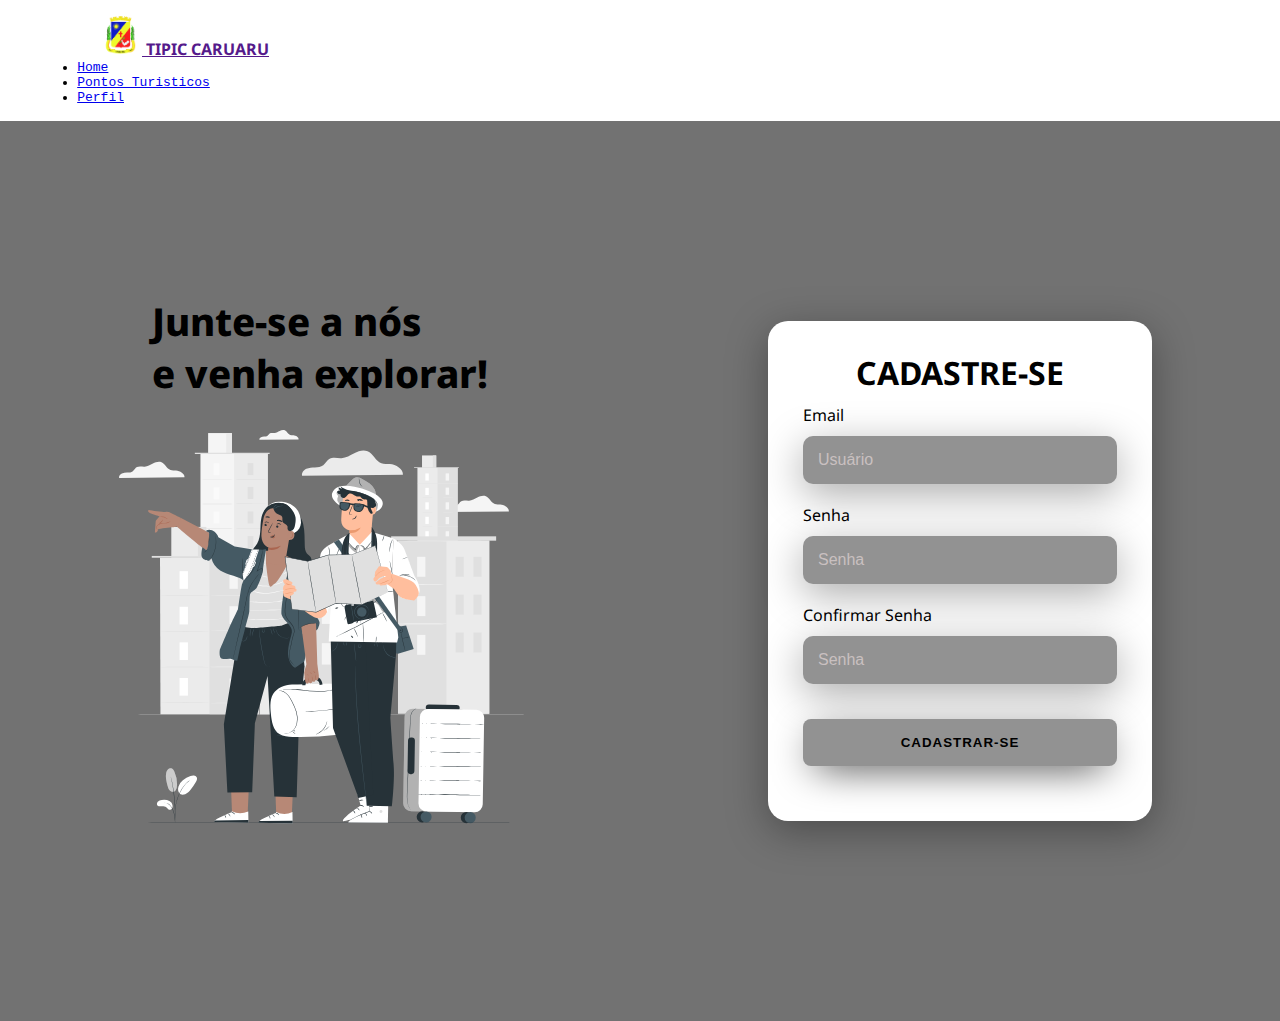
==== login.html @ 994e9a52 "fix das paginas" ====
<!DOCTYPE html>
<html lang="en">
<head>
    <meta charset="UTF-8">
    <meta name="viewport" content="width=device-width, initial-scale=1.0">
    <link rel="stylesheet" href="style.css">
    <link href="https://cdn.jsdelivr.net/npm/bootstrap@5.3.2/dist/css/bootstrap.min.css" rel="stylesheet" integrity="sha384-T3c6CoIi6uLrA9TneNEoa7RxnatzjcDSCmG1MXxSR1GAsXEV/Dwwykc2MPK8M2HN" crossorigin="anonymous">
    <link rel="stylesheet" href="./Css/geral.css">
    <link rel="stylesheet" href="../Css/geral.css">
    <link rel="stylesheet" href="../Css/login.css">
    <nav class="navbar navbar-expand-lg " id="navbar">
        <div class="conteiner-fluid">
            <ul class="navbar-nav navbar-brand"> 
            <a href="" class="nav-link" class="" id="linklogo">
                <img  src="./Assets/img/logo.png" alt="" id="logo">
                <strong>TIPIC CARUARU</strong>
            </a> 
            <li class="nav-item  linkHome" id="link">
                <a href="../index.html" class="nav-link">Home</a>
            </li>
            <li class="nav-item" id="link">
                <a href="./pturisticos.html" class="nav-link">Pontos Turisticos</a>
            </li>
        
            </li>
            <li class="nav-item" id="link">
                <a href="./login.html" class="nav-link">Perfil</a>
            </li>
            </ul>
        </div>
    </nav>
    <title>Cadastro</title>
</head>
<body>
    
<div class= "main-login">
    <div class="left-login">
        <h1>Junte-se a nós<br>e venha explorar!</h1>
        <img src="turistas.svg" class="left-login-image" alt="Turistas animação">
    </div>
    <div class="right-login">
        <div class="card-login">
            <h1>Cadastre-se</h1>
           <div class="textfield">
             <label for="usuario">Email</label>
             <input type="text" name="usuario" placeholder="Usuário">
           </div>
           <div class="textfield">
            <label for="senha">Senha</label>
            <input type="password" name="senha" placeholder="Senha">
         </div>
         <div class="textfield">
            <label for="senha">Confirmar Senha</label>
            <input type="password" name="senha" placeholder="Senha">
         </div>
         <button class="btn-login">Cadastrar-se</button>
       </div>
    </div>
</div>
</body>
</html>
---- Css/geral.css ----
#logo{
    width:40px;
    margin-left: 5%;
}

#conteiner{
    width:100% ;
}

#link{
    margin: auto 3%;          /*CSS BARRA NAV*/
    font-family: monospace;
}

#linklogo{
    padding-right: 10%;
}

.navbar-toggler{
    float: right;
}

/*-------------------------------------------------------------------*/

#corpo{
    background-color: #f1f1f1;
    width: 100%;
    height: 1000px;
    margin: 0;                                        /*CSS CONTEUDO*/
}


#carouselExampleFade{
    text-align: center;
    margin-top: 9%;
}

#titleIntroducao{
    margin-top: 8%;
    margin-left: 2%;
    font-family: Comic Sans MS, Comic Sans, cursive;
}

#introducao{
    margin-left: 2%;
    font-family: monospace;
    font-size: 20pt;
    margin-top: 2%;
}

body{
    overflow:hidden ;
}

#cont1{
    padding-left: 2%;
    padding-right: 3%;
}
---- Css/geral.css ----
#logo{
    width:40px;
    margin-left: 5%;
}

#conteiner{
    width:100% ;
}

#link{
    margin: auto 3%;          /*CSS BARRA NAV*/
    font-family: monospace;
}

#linklogo{
    padding-right: 10%;
}

.navbar-toggler{
    float: right;
}

/*-------------------------------------------------------------------*/

#corpo{
    background-color: #f1f1f1;
    width: 100%;
    height: 1000px;
    margin: 0;                                        /*CSS CONTEUDO*/
}


#carouselExampleFade{
    text-align: center;
    margin-top: 9%;
}

#titleIntroducao{
    margin-top: 8%;
    margin-left: 2%;
    font-family: Comic Sans MS, Comic Sans, cursive;
}

#introducao{
    margin-left: 2%;
    font-family: monospace;
    font-size: 20pt;
    margin-top: 2%;
}

body{
    overflow:hidden ;
}

#cont1{
    padding-left: 2%;
    padding-right: 3%;
}
---- Css/login.css ----
@import url('https://fonts.googleapis.com/css2?family=Noto+Sans:wght@400;700&display=swap');


body {
    margin: 0;
    font-family: 'Noto Sans', sans-serif;
}

body * {
    box-sizing: border-box;
}

.main-login{
      width: 100vw;
      height: 100vh;
      background: #727272;
      display: flex;
      justify-content: center;
      align-items: center;
}

.left-login{
    width: 50vw;
    height: 100vh;
    display: flex;
    justify-content: center;
    align-items: center;
    flex-direction: column;
    

}

.left-login > h1 {
    font-size: 3vw;
    color: rgb(0, 0, 0);
    font-weight: 800;
    margin: 0;
    
}

.left-login-image{
    width: 35vw;
}

.right-login{
    width: 50vw;
    height: 100vh;
    display: flex;
    justify-content: center;
    align-items: center;
}

.card-login{
    width: 60%;
    display: flex;
    justify-content: center;
    align-items: center;
    flex-direction: column;
    padding: 30px 35px;
    background: #ffffff;
    border-radius: 20px;
    box-shadow: 0px 10px 40px #00000056;
    
}

.card-login > h1 {
    color: rgb(0, 0, 0);
    font-weight: 700;
    margin: 0;
    text-transform: uppercase;
}

.textfield{
    width: 100%;
    display: flex;
    flex-direction: column;
    align-items: flex-start;
    justify-content: center;
    margin: 10px 0px;
}

.textfield > input{
    width: 100%;
    border: none;
    border-radius: 10px;
    padding: 15px;
    background: rgb(146, 146, 146);
    color: black;
    font-size: 12pt;
    box-shadow: 0px 10px 40px #00000056;
    outline: none;
    box-sizing: border-box;

}

.textfield > label {
    color: rgb(0, 0, 0);
    margin-bottom: 10px;

}

.textfield > input::placeholder{
    color: rgb(201, 192, 192);

}

.btn-login{
    width: 100%;
    padding: 16px 0px;
    margin: 25px;
    border: none;
    border-radius: 8px;
    outline: none;
    text-transform: uppercase;
    font-weight: 800;
    letter-spacing: 1px;
    color: rgb(0, 0, 0);
    background: rgb(146, 146, 146);
    cursor: pointer;
    box-shadow: 0px 10px 40px -12px #000000;
}

@media only screen and (max-width: 950px){
    .card-login{
        width: 85%;
    }
}

@media only screen and (max-width: 600px){
    .main-login{
        flex-direction: column;
    }
    .left-login > h1{
        display: none;

    }
    
    .left-login{
        width: 100%;
        height: auto;
    }

    .right-login{
        width: 100%;
        height: auto;
    }

    .left-login-image{
        width: 50vw;
    }

    .card-login{
        width: 90%;
    }

}
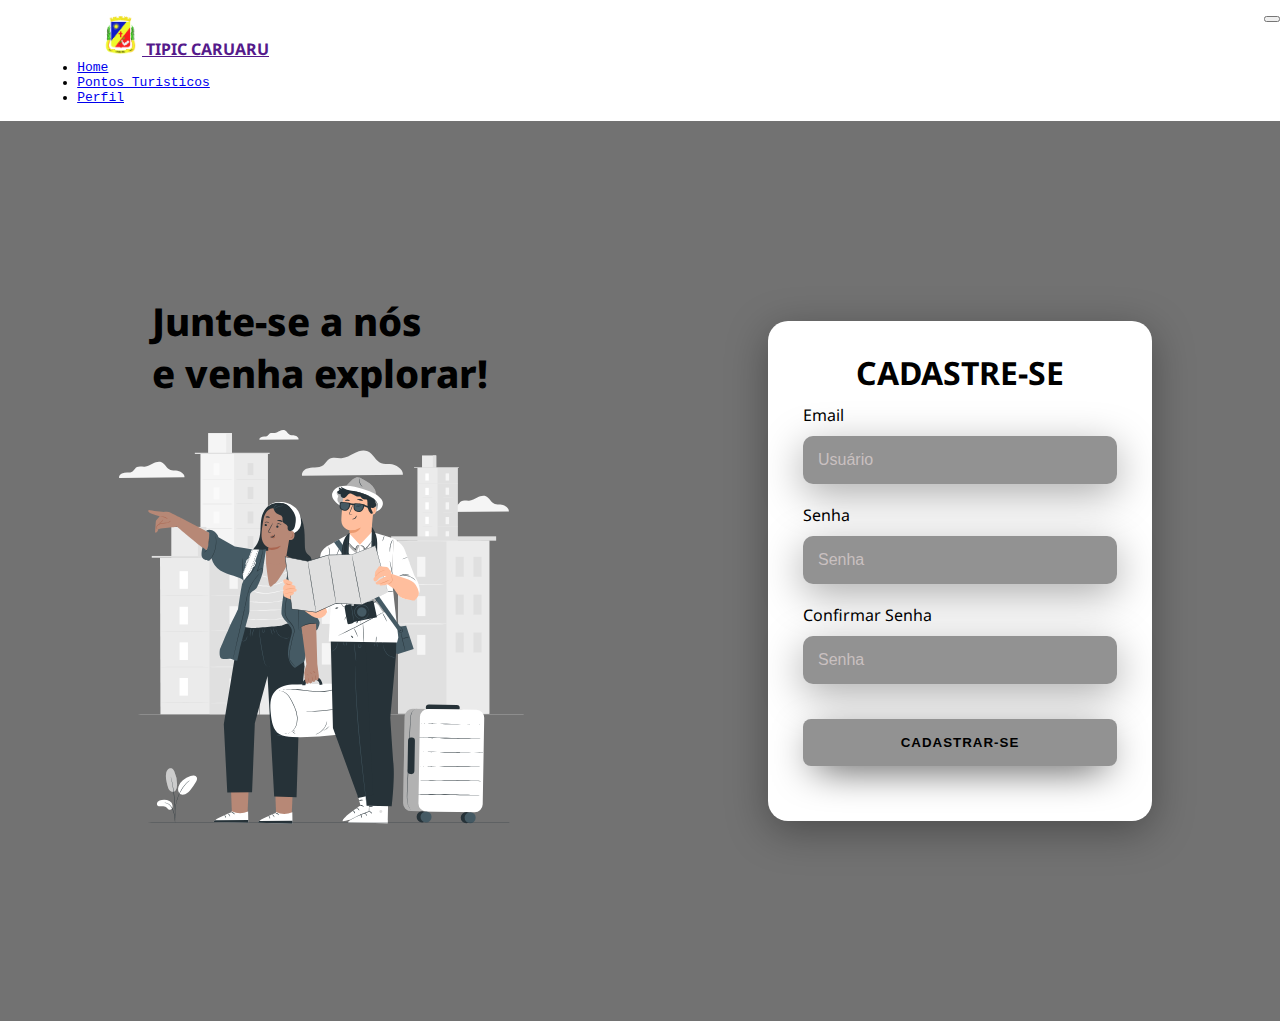
==== commit 61bf2a37: "aaaaa" ====
--- a/login.html
+++ b/login.html
@@ -9,24 +9,30 @@
     <link rel="stylesheet" href="../Css/geral.css">
     <link rel="stylesheet" href="../Css/login.css">
     <nav class="navbar navbar-expand-lg " id="navbar">
-        <div class="conteiner-fluid">
-            <ul class="navbar-nav navbar-brand"> 
+        <div class="conteiner-fluid" id="conteiner">      
+            <ul class="navbar-nav navbar-brand " > 
             <a href="" class="nav-link" class="" id="linklogo">
                 <img  src="./Assets/img/logo.png" alt="" id="logo">
                 <strong>TIPIC CARUARU</strong>
+            
+            <button class="navbar-toggler" type="button" data-bs-toggle="collapse" data-bs-target="#n_bar"    aria-controls="navbarNavAltMarkup" aria-label="Toggle navigation">
+                <span class="navbar-toggler-icon"></span>
+            </button>
             </a> 
-            <li class="nav-item  linkHome" id="link">
-                <a href="../index.html" class="nav-link">Home</a>
-            </li>
-            <li class="nav-item" id="link">
-                <a href="./pturisticos.html" class="nav-link">Pontos Turisticos</a>
-            </li>
-        
-            </li>
-            <li class="nav-item" id="link">
-                <a href="./login.html" class="nav-link">Perfil</a>
-            </li>
-            </ul>
+            <div class="collapse navbar-collapse "  id="n_bar">
+                <li class="nav-item  linkHome" id="link">
+                    <a href="index.html" class="nav-link">Home</a>
+                </li>
+                <li class="nav-item" id="link">
+                    <a href="pturisticos.html" class="nav-link">Pontos Turisticos</a>
+                </li>
+                
+                </li>
+                <li class="nav-item" id="link">
+                    <a href="./login.html" class="nav-link">Perfil</a>
+                </li>
+                </ul>
+            </div>
         </div>
     </nav>
     <title>Cadastro</title>
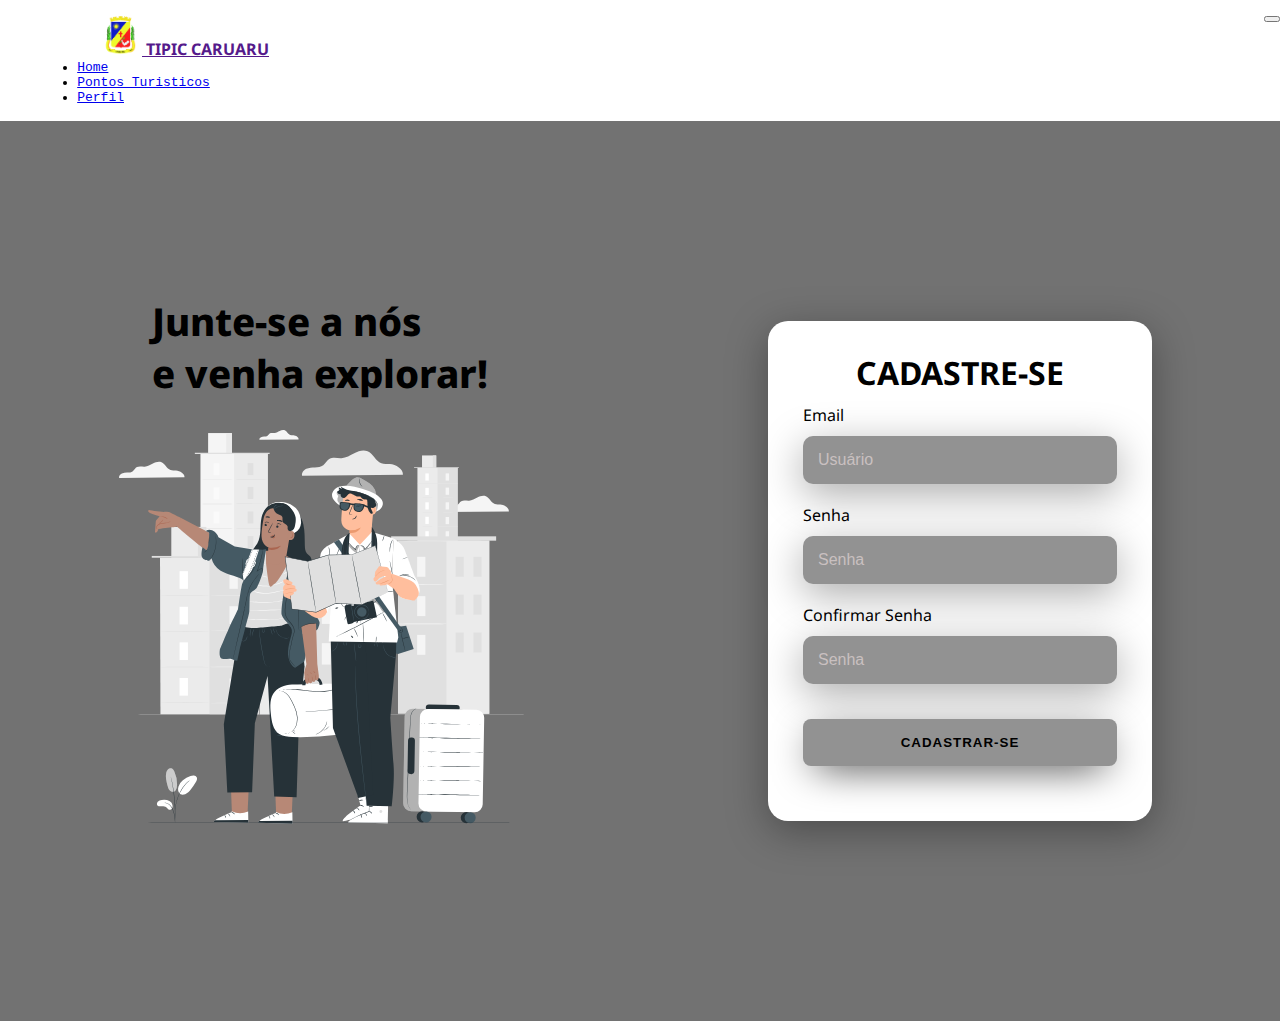
==== commit 927506b2: "Responsividade Pontos turisticos" ====
--- a/login.html
+++ b/login.html
@@ -1,5 +1,5 @@
 <!DOCTYPE html>
-<html lang="en">
+<html lang="pt-br">
 <head>
     <meta charset="UTF-8">
     <meta name="viewport" content="width=device-width, initial-scale=1.0">
@@ -8,6 +8,8 @@
     <link rel="stylesheet" href="./Css/geral.css">
     <link rel="stylesheet" href="../Css/geral.css">
     <link rel="stylesheet" href="../Css/login.css">
+</head>
+<body>
     <nav class="navbar navbar-expand-lg " id="navbar">
         <div class="conteiner-fluid" id="conteiner">      
             <ul class="navbar-nav navbar-brand " > 
@@ -36,8 +38,8 @@
         </div>
     </nav>
     <title>Cadastro</title>
-</head>
-<body>
+
+
     
 <div class= "main-login">
     <div class="left-login">
